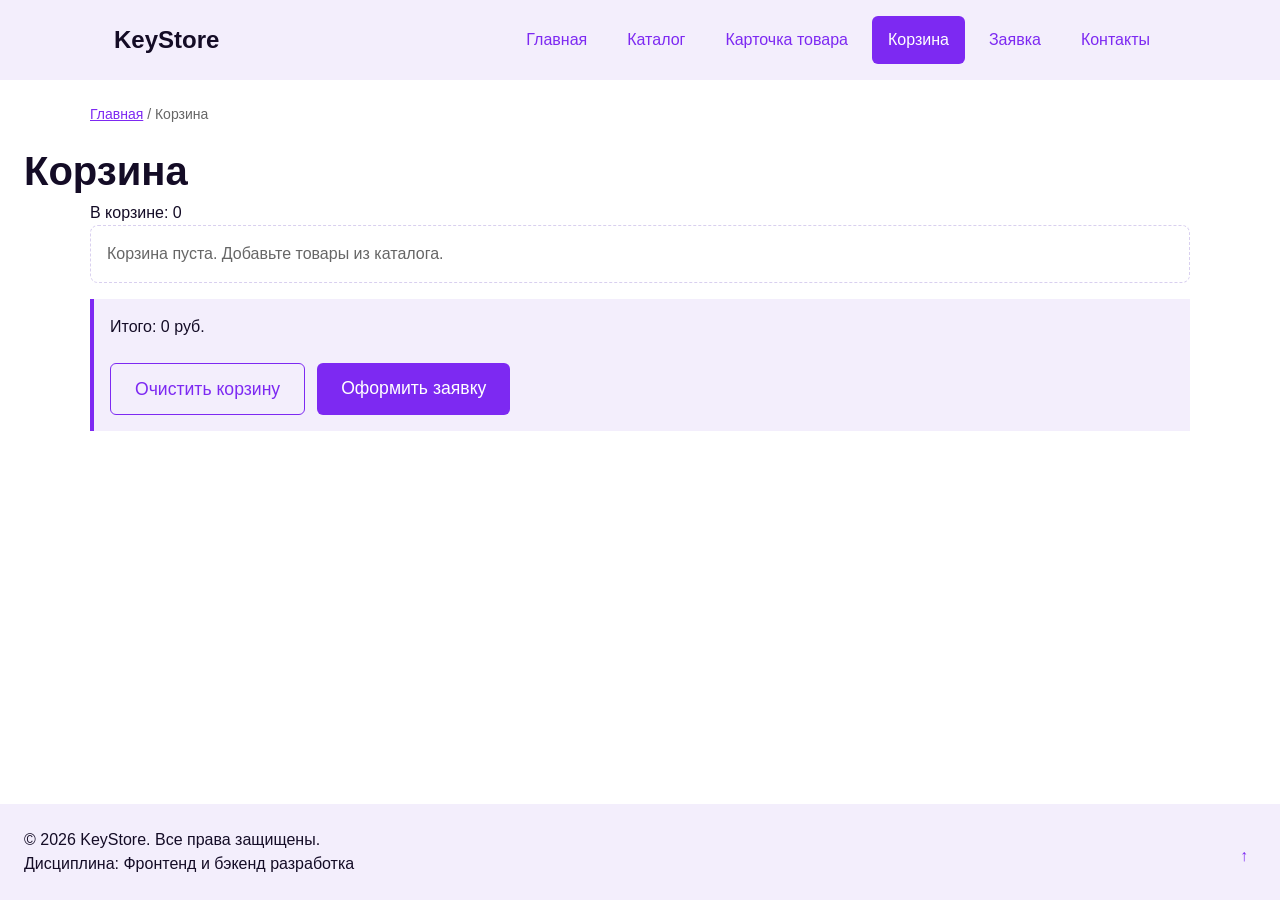
==== cart.html @ 0cd0a6b4 "feat: add cart with reduce total and localStorage persistence" ====
<!DOCTYPE html>
<html lang="ru">
<head>
  <meta charset="UTF-8">
  <meta name="viewport" content="width=device-width, initial-scale=1.0">
  <title>Корзина - KeyStore</title>
  <link rel="icon" href="favicon.svg" type="image/svg+xml">
  <link rel="stylesheet" href="css/style.css">
  <link rel="stylesheet" href="css/responsive.css">
  <script src="js/data.js" defer></script>
  <script src="js/catalog.js" defer></script>
  <script src="js/cart.js" defer></script>
  <script src="js/main.js" defer></script>
</head>
<body>
  <a class="skip-link" href="#main">Перейти к основному содержимому</a>
  <header class="site-header">
    <div class="site-header__inner">
      <a class="site-header__logo" href="index.html">KeyStore</a>
      <nav class="site-nav">
        <ul class="site-nav__list">
          <li><a class="site-nav__link" href="index.html">Главная</a></li>
          <li><a class="site-nav__link" href="catalog.html">Каталог</a></li>
          <li><a class="site-nav__link" href="product.html">Карточка товара</a></li>
          <li><a class="site-nav__link site-nav__link--active" href="cart.html">Корзина</a></li>
          <li><a class="site-nav__link" href="order.html">Заявка</a></li>
          <li><a class="site-nav__link" href="contacts.html">Контакты</a></li>
        </ul>
      </nav>
    </div>
  </header>
  <main id="main">
    <nav class="breadcrumbs" aria-label="Хлебные крошки">
      <a class="breadcrumbs__link" href="index.html">Главная</a>
      <span class="breadcrumbs__current">Корзина</span>
    </nav>
    <h1>Корзина</h1>
    <section class="section">
      <p class="cart-counter" aria-live="polite">В корзине: 0</p>
      <p class="cart-empty" hidden>Корзина пуста. Добавьте товары из каталога.</p>
      <div data-cart-container></div>
      <div class="cart-summary">
        <p data-cart-total>Итого: 0 руб.</p>
        <div class="order-form__actions">
          <button class="button button--secondary" type="button" data-cart-clear>Очистить корзину</button>
          <a class="button button--primary" href="order.html">Оформить заявку</a>
        </div>
      </div>
    </section>
  </main>
  <footer class="site-footer">
    <p>© 2026 KeyStore. Все права защищены.</p>
    <p>Дисциплина: Фронтенд и бэкенд разработка</p>
  </footer>
  <a class="scroll-top" href="#">↑</a>
</body>
</html>
---- css/style.css ----
/* ===================================
   1. Переменные проекта
   =================================== */

:root {
/* Изменённый стиль сайта под хиро */
  --color-primary: #7D29F2;
  --color-primary-dark: #690FA6;
  --color-text: #140C26;
  --color-surface: #f3eefc;
  --color-surface-accent: #ece4fb;
  --color-border: #d9d0ef;

/* Базовые цвета сайта */
  --color-bg: #ffffff;
  --color-muted: #666666;
  --color-danger: #b00020;
  --color-success: #168a2f;
  --color-success-bg: #eefaf0;
  --color-hit: #ff8c00;
  --color-white: #ffffff;

  --space-xs: 4px;
  --space-sm: 8px;
  --space-md: 16px;
  --space-lg: 24px;
  --space-xl: 32px;

  --radius-sm: 6px;
  --radius-md: 8px;
  --radius-lg: 12px;

  --container-width: 1100px;
}

/* ===================================
   2. Базовые стили
   =================================== */

* {
  box-sizing: border-box;
  padding: 0;
  margin: 0;
}

/* ИЗМЕНЕНО: body теперь flex-колонка, чтобы футер прижимался к низу */
body {
  min-height: 100vh;
  display: flex;
  flex-direction: column;
  font-family: Arial, sans-serif;
  line-height: 1.5;
  color: var(--color-text);
  background-color: var(--color-bg);
}

/* ИЗМЕНЕНО: main растягивается на всё свободное место */
main {
  flex: 1;
  padding: var(--space-lg);
}

html {
  scroll-behavior: smooth;
}

:target {
  outline: 2px dashed var(--color-primary);
  outline-offset: 4px;
}

/* ===================================
   3. Общие элементы интерфейса
   =================================== */

a {
  color: var(--color-primary);
  text-decoration: none;
}

a {
  color: var(--color-primary);
  text-decoration: none;
}

a:hover {
  color: var(--color-primary-dark);
}

/* Подчёркивание при наведении — только для текстовых ссылок внутри секций */
.section a:not(.button):hover {
  text-decoration: underline;
}

/* Блок button */
.button {
  display: inline-block;
  padding: var(--space-sm) var(--space-md);
  border: none;
  border-radius: var(--radius-sm);
  font: inherit;
  text-decoration: none;
  cursor: pointer;
}

.button--primary {
  color: var(--color-white);
  background-color: var(--color-primary);
}

.button--primary:hover {
  color: var(--color-white);
  background-color: var(--color-primary-dark);
}

.button--secondary {
  color: var(--color-primary);
  background-color: transparent;
  border: 1px solid var(--color-primary);
}

.button--secondary:hover {
  color: var(--color-white);
  background-color: var(--color-primary);
}

.button:focus-visible {
  outline: 2px solid var(--color-primary);
  outline-offset: 3px;
}

.button:disabled,
.button--disabled {
  opacity: 0.6;
  cursor: not-allowed;
}

/* ===================================
   4. Компоненты страницы
   =================================== */

.site-header {
  position: sticky;
  top: 0;
  z-index: 10;
  background-color: var(--color-surface);
}

/* ИЗМЕНЕНО: хедер в одну линию — лого слева, меню справа */
.site-header__inner {
  max-width: var(--container-width);
  margin: 0 auto;
  padding: var(--space-sm) var(--space-lg);
  display: flex;
  flex-wrap: wrap;
  justify-content: space-between;
  align-items: center;
  gap: var(--space-md);
}

/* ИЗМЕНЕНО: логотип компактнее */
.site-header__inner {
  max-width: var(--container-width);
  margin: 0 auto;
  padding: var(--space-md) var(--space-lg);
  display: flex;
  flex-wrap: wrap;
  justify-content: space-between;
  align-items: center;
  gap: var(--space-lg);
}

.site-header__logo {
  font-size: 24px;
  font-weight: 700;
  color: var(--color-text);
  text-decoration: none;
}

.site-nav__list {
  display: flex;
  flex-wrap: wrap;
  align-items: center;
  gap: var(--space-sm);
  margin: 0;
  list-style: none;
}

.site-nav__link {
  display: inline-block;
  padding: var(--space-sm) var(--space-md);
  color: var(--color-primary);
  text-decoration: none;
  border-radius: var(--radius-sm);
  font-size: 16px;
}

.site-nav__link:hover {
  color: var(--color-white);
  background-color: var(--color-primary);
}

.site-nav__link:focus-visible {
  outline: 2px solid var(--color-primary);
  outline-offset: 3px;
}

.site-nav__link--active {
  color: var(--color-white);
  background-color: var(--color-primary);
}

/* Блок hero */
.hero {
  position: relative;
  width: 100%;
  height: 600px;
  overflow: hidden;
  margin-bottom: var(--space-xl);
}

.hero__background {
  width: 100%;
  height: 100%;
}

.hero__image {
  display: block;
  width: 100%;
  height: 100%;
  object-fit: cover;
  object-position: center;
}

.hero__content {
  position: absolute;
  inset: 0;
  display: flex;
  flex-direction: column;
  justify-content: center;
  padding: var(--space-xl) var(--space-lg);
  color: var(--color-white);
  background: linear-gradient(
    to right,
    rgba(0, 0, 0, 0.7),
    rgba(0, 0, 0, 0.2)
  );
}

.hero__content h1 {
  color: var(--color-white);
  font-size: 42px;
  margin-bottom: var(--space-md);
}

.hero__content p {
  color: var(--color-white);
  max-width: 600px;
  margin-bottom: var(--space-lg);
}

.hero .button {
  margin-top: 0;
  align-self: flex-start;
}

/* Блок section */
.section {
  max-width: var(--container-width);
  margin: 0 auto var(--space-xl);
}

/* ИЗМЕНЕНО: кнопка в блоке обратной связи опущена */
#feedback .button {
  margin-top: var(--space-md);
}

/* Блок products-grid */
.products-grid {
  display: grid;
  grid-template-columns: repeat(3, 1fr);
  gap: var(--space-lg);
}

/* Блок product-card */
.product-card {
  position: relative;
  display: flex;
  flex-direction: column;
  gap: var(--space-sm);
  padding: var(--space-md);
  border: 1px solid var(--color-border);
  border-radius: var(--radius-md);
  background-color: var(--color-bg);
}

.product-card:hover {
  border-color: var(--color-primary);
}

.product-card--featured {
  border-color: var(--color-primary);
}

.product-card--discount {
  border-color: var(--color-danger);
}

.product-card__image-wrap {
  position: relative;
  width: 100%;
  aspect-ratio: 16 / 9;
  overflow: hidden;
  background-color: #ffffff;
  border: 1px solid var(--color-border);
  border-radius: var(--radius-sm);
}

.product-card__image {
  display: block;
  width: 100%;
  height: 100%;
  object-fit: cover;
  object-position: center;
}

.product-card__image-wrap--large {
  max-width: 900px;
  margin: 0 auto;
}

.product-card__image--large {
  display: block;
  width: 100%;
  height: auto;
  border-radius: var(--radius-sm);
}

/* Бейдж на карточке — базовый */
.product-card__badge {
  position: absolute;
  top: var(--space-sm);
  right: var(--space-sm);
  z-index: 1;
  padding: 4px 8px;
  color: var(--color-white);
  background-color: var(--color-danger);
  border-radius: var(--radius-sm);
  font-size: 12px;
}

/* Модификаторы бейджа */
.product-card__badge--new {
  background-color: var(--color-success);
}

.product-card__badge--hit {
  background-color: var(--color-hit);
}

.product-card__badge--discount {
  background-color: var(--color-danger);
}

.product-card__title {
  color: var(--color-text);
}

.product-card__description {
  color: var(--color-muted);
}

.product-card__price {
  font-weight: 700;
}

/* Старая цена (зачёркнутая) */
.product-card__price-old {
  margin-right: var(--space-xs);
  color: var(--color-muted);
  text-decoration: line-through;
  font-weight: 400;
}

.product-card--discount .product-card__price {
  color: var(--color-danger);
}

.product-card__button {
  margin-top: auto;
  align-self: flex-start;
}

/* Блок aside-info */
.aside-info {
  max-width: var(--container-width);
  margin: 0 auto var(--space-xl);
  padding: var(--space-md);
  border-left: 4px solid var(--color-primary);
  background-color: var(--color-surface);
}

/* Блок breadcrumbs */
.breadcrumbs {
  max-width: var(--container-width);
  margin: 0 auto var(--space-md);
  font-size: 14px;
  color: var(--color-muted);
}

/* ИЗМЕНЕНО: убрал подчёркивание у ссылок в крошках */
.breadcrumbs__link {
  color: var(--color-primary);
  text-decoration: none;
}

.breadcrumbs__link:hover {
  text-decoration: underline;
}

.breadcrumbs__link + .breadcrumbs__link::before,
.breadcrumbs__current::before {
  content: " / ";
  color: var(--color-muted);
}

/* Блок catalog-layout */
.catalog-layout {
  max-width: var(--container-width);
  margin: 0 auto var(--space-xl);
  display: grid;
  grid-template-columns: 260px 1fr;
  grid-template-areas: "filters products";
  gap: var(--space-lg);
}

.catalog-filters {
  grid-area: filters;
  padding: var(--space-md);
  border: 1px solid var(--color-border);
  border-radius: var(--radius-md);
  background-color: var(--color-surface);
}

.catalog-products {
  grid-area: products;
}

/* Форма фильтров каталога */
.filters-form {
  display: grid;
  gap: var(--space-md);
}

.filters-form fieldset {
  padding: var(--space-md);
  border: 1px solid var(--color-border);
  border-radius: var(--radius-sm);
}

.filters-form legend {
  font-weight: 700;
}

.filters-form label {
  display: block;
  margin-bottom: var(--space-sm);
}

.filters-form input[type="number"] {
  width: 100%;
  padding: 8px 10px;
  border: 1px solid var(--color-border);
  border-radius: var(--radius-sm);
  font: inherit;
}

/* Блок site-footer */
.site-footer {
  padding: var(--space-lg);
  background-color: var(--color-surface);
}

/* Блок product-table */
.product-table {
  width: 100%;
  border-collapse: collapse;
  margin-top: var(--space-md);
}

.product-table caption {
  margin-bottom: var(--space-sm);
  font-weight: 700;
  text-align: left;
}

.product-table th,
.product-table td {
  padding: var(--space-sm) var(--space-md);
  border: 1px solid var(--color-border);
  text-align: left;
}

.product-table thead th {
  background-color: var(--color-surface);
}

/* Фиксированная кнопка «Наверх» */
.scroll-top {
  position: fixed;
  right: var(--space-lg);
  bottom: var(--space-lg);
  z-index: 50;
}

/* ===================================
   5. Форма и модальное окно
   =================================== */

.order-dialog {
  width: min(100% - 32px, 560px);
  padding: var(--space-lg);
  border: none;
  border-radius: var(--radius-lg);
  margin: auto;
  z-index: 100;
}

.order-dialog::backdrop {
  background-color: rgba(0, 0, 0, 0.5);
}

.order-form__field {
  margin-bottom: var(--space-md);
}

.order-form__label {
  display: block;
  margin-bottom: var(--space-xs);
}

.order-form__input,
.order-form__select,
.order-form__textarea {
  width: 100%;
  padding: 10px 12px;
  border: 1px solid var(--color-border);
  border-radius: var(--radius-sm);
  font: inherit;
}

.order-form__input[type="checkbox"] {
  width: auto;
}

.order-form__field small {
  display: block;
  margin-top: var(--space-xs);
  color: var(--color-muted);
}

.order-form__input:hover,
.order-form__select:hover,
.order-form__textarea:hover {
  border-color: var(--color-primary);
}

.order-form__input:focus-visible,
.order-form__select:focus-visible,
.order-form__textarea:focus-visible {
  outline: 2px solid var(--color-primary);
  outline-offset: 3px;
}

[aria-invalid="true"] {
  border-color: var(--color-danger);
}

.order-form__actions {
  display: flex;
  gap: var(--space-md);
  margin-top: var(--space-lg);
}

.success-message {
  max-width: var(--container-width);
  margin: var(--space-lg) auto;
  padding: var(--space-md);
  border-left: 4px solid var(--color-success);
  background-color: var(--color-success-bg);
}

.product-output {
  padding: 16px;
  overflow-x: auto;
  color: #f9fafb;
  background-color: #111827;
  border-radius: 8px;
}

.catalog-controls {
  display: grid;
  gap: var(--space-md);
}

.catalog-controls__group {
  display: grid;
  gap: var(--space-xs);
}

.catalog-controls__group label {
  font-weight: 700;
}

.catalog-controls__input,
.catalog-controls__select {
  width: 100%;
  padding: 10px 12px;
  border: 1px solid var(--color-border);
  border-radius: var(--radius-sm);
  font: inherit;
}

.catalog-count {
  margin-bottom: var(--space-sm);
  color: var(--color-muted);
}

.catalog-empty {
  padding: var(--space-md);
  border: 1px dashed var(--color-border);
  border-radius: var(--radius-md);
  color: var(--color-muted);
}

.product-card__status {
  color: var(--color-muted);
  font-size: 14px;
}

.form-error {
  margin-top: var(--space-xs);
  color: var(--color-danger);
  font-size: 14px;
}

.form-message {
  margin-top: var(--space-md);
  padding: var(--space-md);
  border-left: 4px solid var(--color-success);
  background-color: var(--color-success-bg);
}

.product-card__actions {
  display: flex;
  gap: var(--space-sm);
  margin-top: auto;
}

.product-card__actions .product-card__button {
  width: auto;
  margin-top: 0;
  align-self: stretch;
  text-align: center;
}

.product-card__cart-button {
  flex: 1;
  padding: var(--space-sm) var(--space-md);
  border: 1px solid var(--color-primary);
  border-radius: var(--radius-sm);
  color: var(--color-primary);
  background-color: transparent;
  font: inherit;
  cursor: pointer;
  text-align: center;
}

.product-card__cart-button:hover {
  color: var(--color-white);
  background-color: var(--color-primary);
}

.product-card__cart-button:disabled {
  opacity: 0.6;
  cursor: not-allowed;
}

.cart-item {
  display: flex;
  flex-wrap: wrap;
  align-items: center;
  justify-content: space-between;
  gap: var(--space-md);
  padding: var(--space-md);
  border: 1px solid var(--color-border);
  border-radius: var(--radius-md);
  margin-bottom: var(--space-sm);
}

.cart-item__details {
  color: var(--color-muted);
}

.cart-item__remove {
  padding: var(--space-xs) var(--space-sm);
  border: 1px solid var(--color-danger);
  border-radius: var(--radius-sm);
  color: var(--color-danger);
  background-color: transparent;
  font: inherit;
  cursor: pointer;
}

.cart-item__remove:hover {
  color: var(--color-white);
  background-color: var(--color-danger);
}

.cart-summary {
  margin-top: var(--space-md);
  padding: var(--space-md);
  border-left: 4px solid var(--color-primary);
  background-color: var(--color-surface);
}

.cart-empty {
  padding: var(--space-md);
  border: 1px dashed var(--color-border);
  border-radius: var(--radius-md);
  color: var(--color-muted);
}
---- css/responsive.css ----
/* ===================================
   Адаптивные стили для КР №3 (Mobile First)
   =================================== */

/* Базовые правила для мобильных */
*, *::before, *::after {
  box-sizing: border-box;
}

html {
  scroll-behavior: smooth;
}

/* Чтобы картинки не вылезали за пределы экрана на телефонах */
img, video {
  max-width: 100%;
  height: auto;
}

body {
  overflow-x: hidden;
}

/* Уменьшаем базовые отступы на мобильных (в КР1 было 24px) */
main {
  padding: 16px;
}

.site-header__inner {
  padding: 16px;
}

/* Адаптация навигации (в колонку на мобильных) */
.site-header__inner {
  flex-direction: column;
  align-items: flex-start;
  gap: 16px;
}

.site-nav__list {
  flex-direction: column;
  align-items: flex-start;
  gap: 8px;
  width: 100%;
}

.site-nav__link {
  display: block;
  padding: 12px 16px;
  width: 100%;
}

.site-header {
  position: static; /* Отключаем прилипание на мобилках */
}

/* Hero-блок: делаем пониже на телефонах */
.hero {
  height: 400px; 
  min-height: 400px;
}

.hero__content h1 {
  font-size: clamp(28px, 7vw, 42px);
}

/* Сетка карточек в 1 колонку */
.products-grid {
  grid-template-columns: 1fr;
  gap: 16px;
}

.product-card {
  min-width: 0;
}

.product-card__title, 
.product-card__description {
  overflow-wrap: anywhere;
}

/* Каталог в 1 колонку */
.catalog-layout {
  grid-template-columns: 1fr;
  grid-template-areas: 
    "filters"
    "products";
  gap: 24px;
}

.catalog-filters {
  order: -1;
}

/* Форма заявки в 1 колонку */
.order-form {
  display: grid;
  gap: 16px;
}

.order-form__field {
  display: grid;
  gap: 8px;
}

.order-form__input, 
.order-form__select, 
.order-form__textarea {
  width: 100%;
  min-height: 44px; /* Удобно тыкать пальцем */
  padding: 10px 12px;
  font: inherit;
}

.order-form__textarea {
  min-height: 120px;
  resize: vertical;
}

.order-form__actions {
  display: flex;
  flex-direction: column;
  gap: 12px;
}

/* Таблица с прокруткой */
.table-wrapper {
  overflow-x: auto;
  -webkit-overflow-scrolling: touch;
  margin-bottom: 24px;
}

.product-table {
  width: 100%;
  min-width: 600px; /* Таблица не будет сжиматься в кашу */
  border-collapse: collapse;
}

/* Модалка на мобильных */
.order-dialog {
  max-width: calc(100% - 32px);
  width: 100%;
  max-height: 90vh;
  overflow-y: auto;
}

/* Кнопка наверх на мобильных */
.scroll-top {
  right: 16px;
  bottom: 16px;
}


/* ===================================
   МЕДИАЗАПРОСЫ (от планшета и выше)
   Здесь мы ВОЗВРАЩАЕМ стили из КР1
   =================================== */

@media (min-width: 768px) {
  /* Возвращаем отступы как в КР1 */
  main {
    padding: 24px;
  }

  .site-header__inner {
    padding: 16px 24px;
    flex-direction: row;
    align-items: center;
    justify-content: space-between;
  }
  
  /* Навигация в строку */
  .site-nav__list {
    flex-direction: row;
    flex-wrap: wrap;
    align-items: center;
    width: auto;
  }
  
  .site-nav__link {
    width: auto;
  }

  /* Возвращаем липкую шапку */
  .site-header {
    position: sticky;
    top: 0;
    z-index: 100;
  }

  /* Hero-блок как в КР1 */
  .hero {
    height: 600px;
    min-height: 600px;
  }

  /* Карточки в 2 колонки */
  .products-grid {
    grid-template-columns: repeat(2, minmax(0, 1fr));
  }

  /* Форма в 2 колонки */
  .order-form {
    grid-template-columns: repeat(2, minmax(0, 1fr));
  }
  
  .order-form__field:has(textarea),
  .order-form__field:has(input[type="checkbox"]),
  .order-form__actions {
    grid-column: 1 / -1;
  }

  .order-form__actions {
    flex-direction: row;
  }

  .scroll-top {
    right: 32px;
    bottom: 32px;
  }
}

@media (min-width: 1024px) {
  /* Карточки в 3 колонки */
  .products-grid {
    grid-template-columns: repeat(3, minmax(0, 1fr));
  }

  /* Каталог с боковым фильтром */
  .catalog-layout {
    grid-template-columns: 260px minmax(0, 1fr); /* Как в твоем style.css */
    grid-template-areas: "filters products";
    align-items: start;
  }
  
  .catalog-filters {
    position: sticky;
    top: 88px;
    order: initial;
  }
}

/* Фильтры в две колонки на планшетах (от 768px до 1024px) */
@media (min-width: 768px) and (max-width: 1023.98px) {
  .filters-form {
    grid-template-columns: 1fr 1fr; /* Две колонки */
    align-items: start; /* Выравниваем элементы по верху */
    gap: 20px; /* Чуть увеличим отступ между колонками */
  }

  /* Кнопка "Применить" должна занимать обе колонки */
  .filters-form button[type="submit"] {
    grid-column: 1 / -1;
  }
}

/* ===================================
   Практика 13: A11y (Доступность)
   =================================== */

/* Ссылка пропуска к основному содержимому */
.skip-link {
  position: absolute;
  left: 16px;
  top: -100px;
  z-index: 1000;
  padding: 8px 12px;
  color: #ffffff;
  background-color: #7D29F2; /* Твой фиолетовый */
  border-radius: 6px;
  text-decoration: none;
}

.skip-link:focus,
.skip-link:focus-visible {
  top: 16px;
}

/* Видимый фокус для всех интерактивных элементов (по методичке) */
:focus-visible {
  outline: 3px solid var(--color-primary, #7D29F2);
  outline-offset: 3px;
}

.site-nav__link:focus-visible, 
.button:focus-visible, 
.order-form__input:focus-visible, 
.order-form__textarea:focus-visible, 
.order-form__select:focus-visible {
  outline: 3px solid var(--color-primary, #7D29F2);
  outline-offset: 3px;
}

/* Фикс контрастности бейджей для Lighthouse */
.product-card__badge--hit {
  color: #000000; /* Черный текст на оранжевом фоне */
}
.product-card__badge--new {
  background-color: #117524; /* Чуть более темный зеленый */
}

/* Фикс контрастности хлебных крошек */
.breadcrumbs__link {
  text-decoration: underline;
}

/* Фикс кнопок в карточках */
.product-card__button {
  width: 100%;
  text-align: center;
  margin-top: auto;
}

/* Адаптивные шрифты и кнопки через clamp */
h1 {
  font-size: clamp(1.8rem, 4vw, 2.5rem); 
}
h2 {
  font-size: clamp(1.4rem, 3vw, 2rem);
}
.button {
  font-size: clamp(0.9rem, 1.5vw, 1.1rem);
  padding: clamp(8px, 2vw, 12px) clamp(16px, 3vw, 24px);
}

/* Центрируем навигацию на мобильных (до 768px) */
@media (max-width: 767.98px) {
  .site-header__inner {
    flex-direction: column;
    align-items: center;
    text-align: center;
  }
  .site-nav__list {
    flex-direction: column;
    align-items: center;
    width: 100%;
  }
  .site-nav__link {
    text-align: center;
  }
}
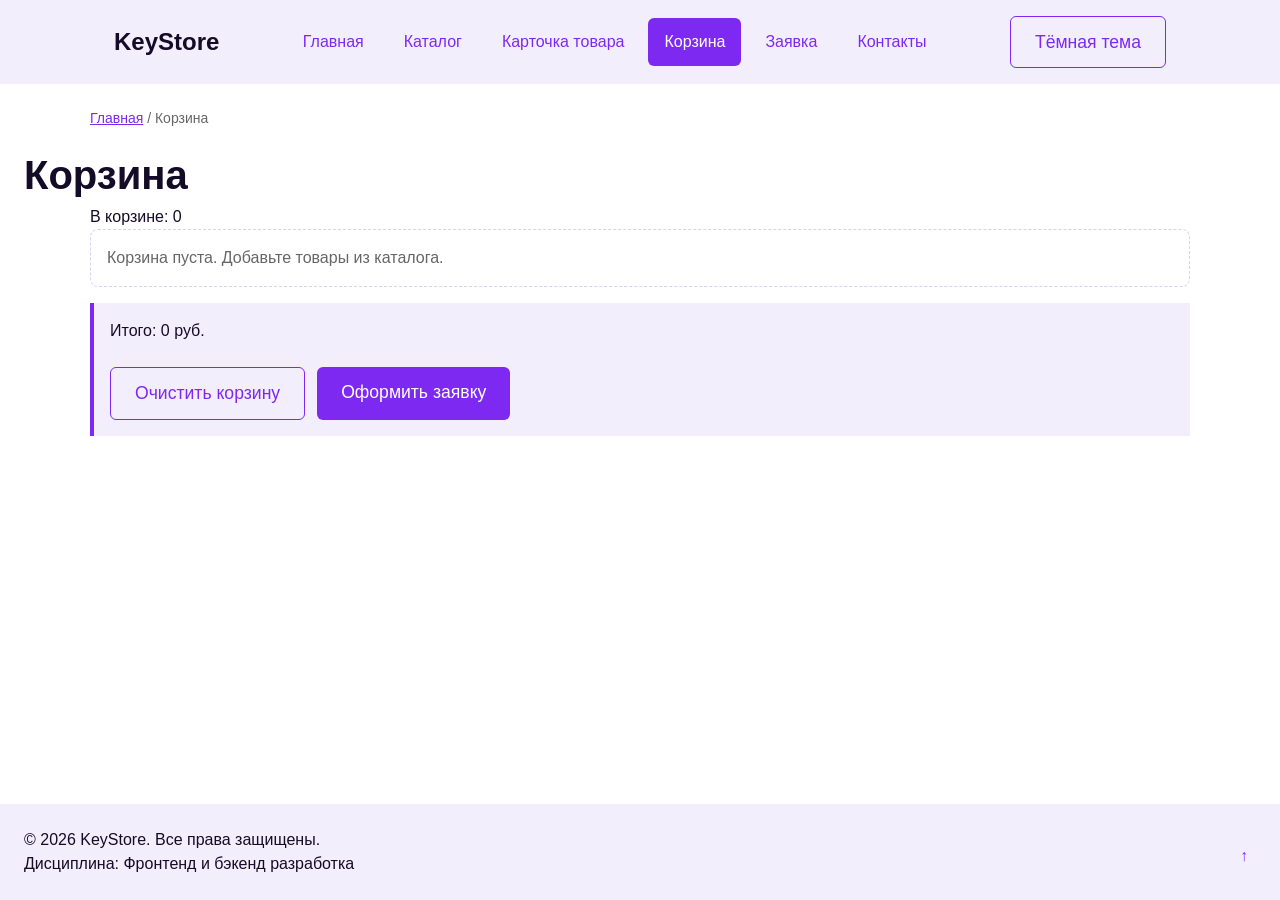
==== commit 2b5c6111: "feat: add dark theme with localStorage persistence" ====
--- a/cart.html
+++ b/cart.html
@@ -10,6 +10,7 @@
   <script src="js/data.js" defer></script>
   <script src="js/catalog.js" defer></script>
   <script src="js/cart.js" defer></script>
+  <script src="js/theme.js" defer></script>
   <script src="js/main.js" defer></script>
 </head>
 <body>
@@ -27,6 +28,7 @@
           <li><a class="site-nav__link" href="contacts.html">Контакты</a></li>
         </ul>
       </nav>
+      <button class="button button--secondary theme-toggle" type="button" data-theme-toggle aria-pressed="false">Тёмная тема</button>
     </div>
   </header>
   <main id="main">
--- a/css/style.css
+++ b/css/style.css
@@ -729,4 +729,20 @@
   border: 1px dashed var(--color-border);
   border-radius: var(--radius-md);
   color: var(--color-muted);
+}
+
+body.theme-dark {
+  --color-text: #f2eefb;
+  --color-bg: #14101d;
+  --color-surface: #1e1830;
+  --color-surface-accent: #2a2140;
+  --color-border: #3a2f55;
+  --color-muted: #b4aecd;
+  --color-primary: #a06bff;
+  --color-primary-dark: #8a4fff;
+  --color-success-bg: #14301c;
+}
+
+body.theme-dark .product-card__image-wrap {
+  background-color: var(--color-surface-accent);
 }
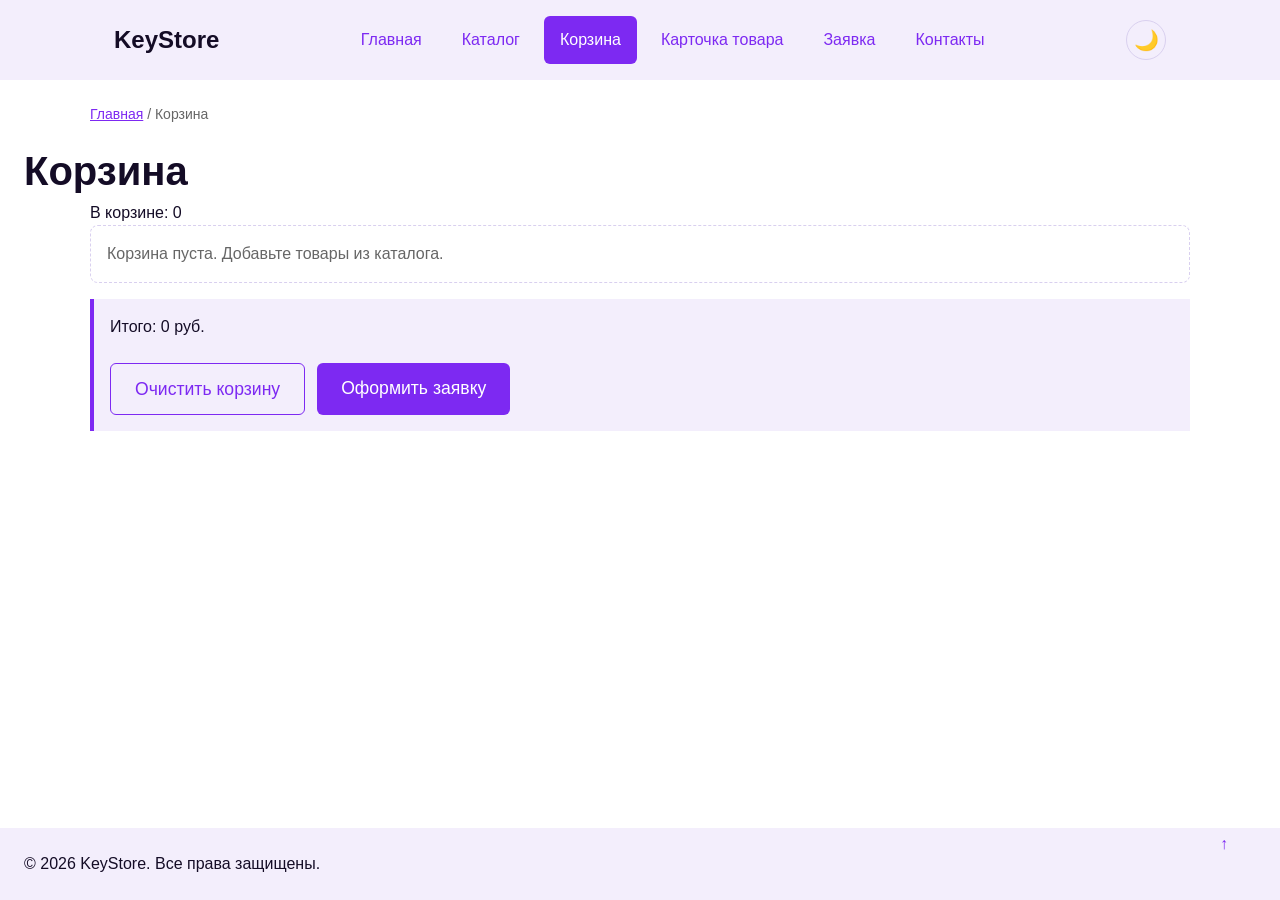
==== commit 44db0998: "docs: finalize README and gitignore for KR4 submission" ====
--- a/cart.html
+++ b/cart.html
@@ -1,59 +1,82 @@
-<!DOCTYPE html>
+<!doctype html>
 <html lang="ru">
-<head>
-  <meta charset="UTF-8">
-  <meta name="viewport" content="width=device-width, initial-scale=1.0">
-  <title>Корзина - KeyStore</title>
-  <link rel="icon" href="favicon.svg" type="image/svg+xml">
-  <link rel="stylesheet" href="css/style.css">
-  <link rel="stylesheet" href="css/responsive.css">
-  <script src="js/data.js" defer></script>
-  <script src="js/catalog.js" defer></script>
-  <script src="js/cart.js" defer></script>
-  <script src="js/theme.js" defer></script>
-  <script src="js/main.js" defer></script>
-</head>
-<body>
-  <a class="skip-link" href="#main">Перейти к основному содержимому</a>
-  <header class="site-header">
-    <div class="site-header__inner">
-      <a class="site-header__logo" href="index.html">KeyStore</a>
-      <nav class="site-nav">
-        <ul class="site-nav__list">
-          <li><a class="site-nav__link" href="index.html">Главная</a></li>
-          <li><a class="site-nav__link" href="catalog.html">Каталог</a></li>
-          <li><a class="site-nav__link" href="product.html">Карточка товара</a></li>
-          <li><a class="site-nav__link site-nav__link--active" href="cart.html">Корзина</a></li>
-          <li><a class="site-nav__link" href="order.html">Заявка</a></li>
-          <li><a class="site-nav__link" href="contacts.html">Контакты</a></li>
-        </ul>
+  <head>
+    <meta charset="UTF-8" />
+    <meta name="viewport" content="width=device-width, initial-scale=1.0" />
+    <title>Корзина - KeyStore</title>
+    <link rel="icon" href="images/favicon.svg" type="image/svg+xml" />
+    <link rel="stylesheet" href="css/style.css" />
+    <link rel="stylesheet" href="css/responsive.css" />
+    <script src="js/data.js" defer></script>
+    <script src="js/catalog.js" defer></script>
+    <script src="js/cart.js" defer></script>
+    <script src="js/theme.js" defer></script>
+    <script src="js/main.js" defer></script>
+  </head>
+  <body>
+    <a class="skip-link" href="#main">Перейти к основному содержимому</a>
+    <header class="site-header">
+      <div class="site-header__inner">
+        <a class="site-header__logo" href="index.html">KeyStore</a>
+        <nav class="site-nav">
+          <ul class="site-nav__list">
+            <li><a class="site-nav__link" href="index.html">Главная</a></li>
+            <li><a class="site-nav__link" href="catalog.html">Каталог</a></li>
+            <li>
+              <a class="site-nav__link site-nav__link--active" href="cart.html"
+                >Корзина</a
+              >
+            </li>
+            <li>
+              <a class="site-nav__link" href="product.html">Карточка товара</a>
+            </li>
+            <li><a class="site-nav__link" href="order.html">Заявка</a></li>
+            <li><a class="site-nav__link" href="contacts.html">Контакты</a></li>
+          </ul>
+        </nav>
+        <button
+          class="theme-toggle"
+          type="button"
+          data-theme-toggle
+          aria-label="Переключить тему"
+          aria-pressed="false"
+        >
+          <span class="theme-toggle__icon">🌙</span>
+        </button>
+      </div>
+    </header>
+    <main id="main">
+      <nav class="breadcrumbs" aria-label="Хлебные крошки">
+        <a class="breadcrumbs__link" href="index.html">Главная</a>
+        <span class="breadcrumbs__current">Корзина</span>
       </nav>
-      <button class="button button--secondary theme-toggle" type="button" data-theme-toggle aria-pressed="false">Тёмная тема</button>
-    </div>
-  </header>
-  <main id="main">
-    <nav class="breadcrumbs" aria-label="Хлебные крошки">
-      <a class="breadcrumbs__link" href="index.html">Главная</a>
-      <span class="breadcrumbs__current">Корзина</span>
-    </nav>
-    <h1>Корзина</h1>
-    <section class="section">
-      <p class="cart-counter" aria-live="polite">В корзине: 0</p>
-      <p class="cart-empty" hidden>Корзина пуста. Добавьте товары из каталога.</p>
-      <div data-cart-container></div>
-      <div class="cart-summary">
-        <p data-cart-total>Итого: 0 руб.</p>
-        <div class="order-form__actions">
-          <button class="button button--secondary" type="button" data-cart-clear>Очистить корзину</button>
-          <a class="button button--primary" href="order.html">Оформить заявку</a>
+      <h1>Корзина</h1>
+      <section class="section">
+        <p class="cart-counter" aria-live="polite">В корзине: 0</p>
+        <p class="cart-empty" hidden>
+          Корзина пуста. Добавьте товары из каталога.
+        </p>
+        <div data-cart-container></div>
+        <div class="cart-summary">
+          <p data-cart-total>Итого: 0 руб.</p>
+          <div class="order-form__actions">
+            <button
+              class="button button--secondary"
+              type="button"
+              data-cart-clear
+            >
+              Очистить корзину
+            </button>
+            <a class="button button--primary" href="order.html"
+              >Оформить заявку</a
+            >
+          </div>
         </div>
-      </div>
-    </section>
-  </main>
-  <footer class="site-footer">
-    <p>© 2026 KeyStore. Все права защищены.</p>
-    <p>Дисциплина: Фронтенд и бэкенд разработка</p>
-  </footer>
-  <a class="scroll-top" href="#">↑</a>
-</body>
-</html>+      </section>
+    </main>
+    <footer class="site-footer">
+      <p>&copy; 2026 KeyStore. Все права защищены.</p>
+    </footer>
+    <a class="scroll-top" href="#">↑</a>
+  </body>
+</html>
--- a/css/style.css
+++ b/css/style.css
@@ -653,19 +653,22 @@
 
 .product-card__actions {
   display: flex;
+  flex-wrap: wrap;
   gap: var(--space-sm);
   margin-top: auto;
 }
 
-.product-card__actions .product-card__button {
+.product-card__actions .product-card__button,
+.product-card__cart-button {
+  flex: 1 1 120px;
   width: auto;
   margin-top: 0;
   align-self: stretch;
   text-align: center;
+  white-space: nowrap;
 }
 
 .product-card__cart-button {
-  flex: 1;
   padding: var(--space-sm) var(--space-md);
   border: 1px solid var(--color-primary);
   border-radius: var(--radius-sm);
@@ -673,7 +676,6 @@
   background-color: transparent;
   font: inherit;
   cursor: pointer;
-  text-align: center;
 }
 
 .product-card__cart-button:hover {
@@ -745,4 +747,41 @@
 
 body.theme-dark .product-card__image-wrap {
   background-color: var(--color-surface-accent);
+}
+
+/* Компактная кнопка переключения темы */
+.theme-toggle {
+  padding: 8px;
+  border: 1px solid var(--color-border);
+  border-radius: 50%;
+  background-color: var(--color-surface);
+  font-size: 20px;
+  cursor: pointer;
+  line-height: 1;
+  display: inline-flex;
+  align-items: center;
+  justify-content: center;
+  width: 40px;
+  height: 40px;
+}
+
+.theme-toggle:hover {
+  border-color: var(--color-primary);
+}
+
+.scroll-top {
+  width: 48px;
+  height: 48px;
+  padding: 0;
+  display: inline-flex;
+  align-items: center;
+  justify-content: center;
+  border-radius: 50%;
+}
+/* Скрываем свою кнопку наверх на мобильных,
+   чтобы не дублировать встроенную кнопку браузера */
+@media (max-width: 767px) {
+  .scroll-top {
+    display: none;
+  }
 }
